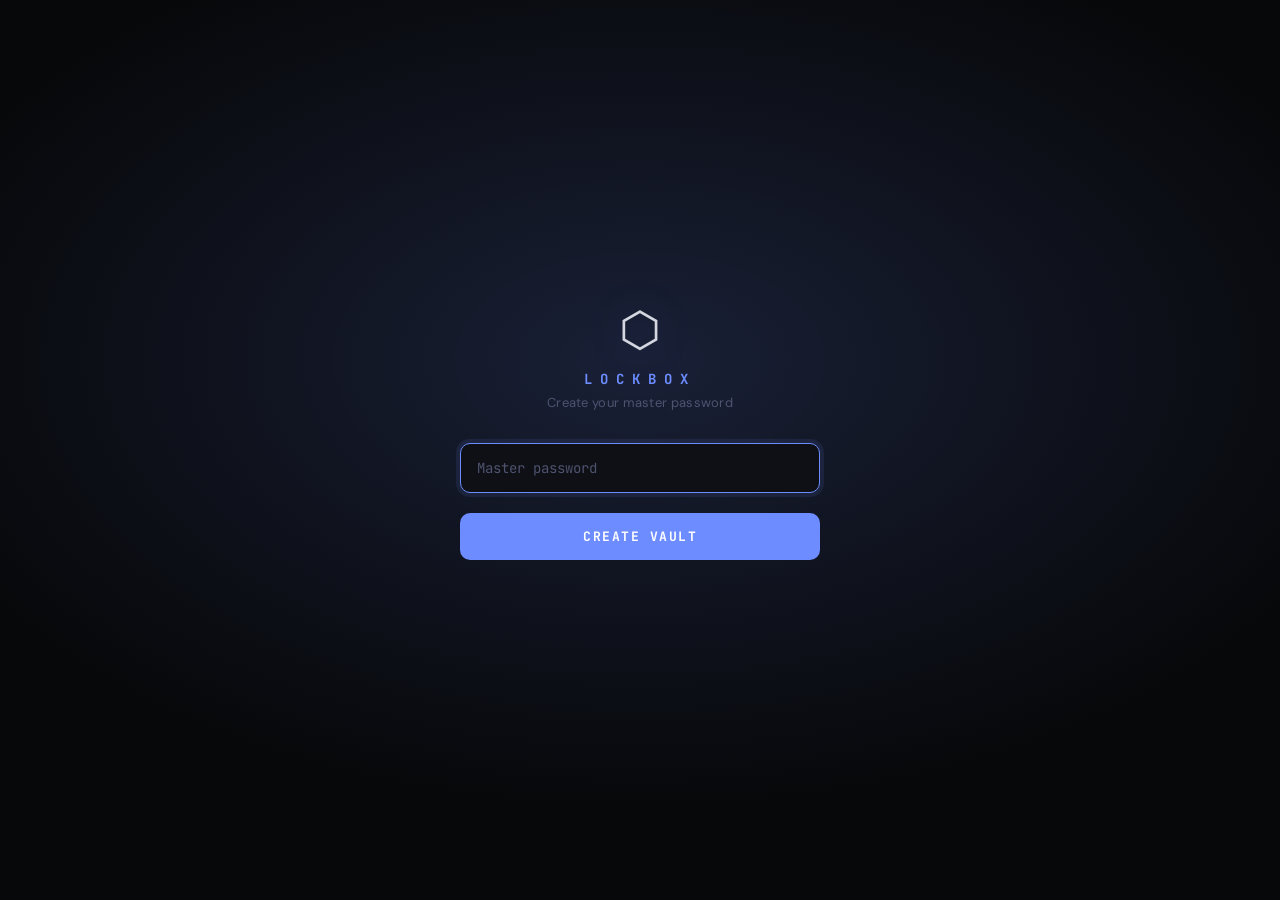
==== templates/index.html @ 1f128169 "Add folder icons and folder management modal Folders now have icons shown in the sidebar. Creating o" ====
<!DOCTYPE html>
<html lang="en">
<head>
<meta charset="UTF-8">
<meta name="viewport" content="width=device-width, initial-scale=1.0, user-scalable=no">
<meta name="apple-mobile-web-app-capable" content="yes">
<meta name="apple-mobile-web-app-status-bar-style" content="black-translucent">
<title>Lockbox</title>
<link rel="icon" type="image/x-icon" href="/static/favicon.ico">
<link rel="apple-touch-icon" href="/static/apple-touch-icon.png">
<link rel="manifest" href="/manifest.json">
<meta name="apple-mobile-web-app-title" content="Lockbox">
<meta name="application-name" content="Lockbox">
<meta name="theme-color" content="#07080a">
<link rel="preconnect" href="https://fonts.googleapis.com">
<link href="https://fonts.googleapis.com/css2?family=JetBrains+Mono:wght@400;500;600;700&family=DM+Sans:wght@300;400;500;600;700&display=swap" rel="stylesheet">
<link rel="stylesheet" href="/static/css/styles.css">
</head>
<body data-theme="midnight">

<div class="auth-screen" id="authScreen">
    <div class="auth-bg"></div>
    <div class="auth-box">
        <div class="auth-hex">⬡</div>
        <div class="auth-logo">Lockbox</div>
        <div class="auth-sub" id="authSub">Create your master password</div>
        <div class="auth-field"><input type="password" id="masterIn" placeholder="Master password" autofocus></div>
        <div class="auth-field" id="confirmWrap" style="display:none"><input type="password" id="confirmIn" placeholder="Confirm password"></div>
        <button class="auth-btn" id="authBtn" onclick="doAuth()">Create Vault</button>
        <div class="auth-error" id="authErr"></div>
    </div>
</div>

<div class="app" id="app">
    <div class="shade" id="shade" onclick="closeSB()"></div>
    <aside class="sidebar" id="sidebar">
        <div class="s-head">
            <div class="s-brand"><span>⬡</span> Lockbox</div>
            <div class="s-actions">
                <button class="ibtn" onclick="openSet()" title="Settings">⚙</button>
                <button class="ibtn dng" onclick="doLogout()" title="Lock">🔒</button>
            </div>
        </div>
        <div class="s-label">Type</div>
        <div class="type-filters">
            <button class="tbtn on" onclick="setType('all',this)">All</button>
            <button class="tbtn" onclick="setType('login',this)">Logins</button>
            <button class="tbtn" onclick="setType('note',this)">Notes</button>
        </div>
        <div class="s-label">Folders</div>
        <ul class="flist" id="flist"></ul>
        <button class="addf" onclick="openFolderModal()">+ New folder</button>
    </aside>
    <div class="main">
        <div class="toolbar">
            <button class="mmenu" onclick="openSB()">☰</button>
            <div class="sbox">
                <svg viewBox="0 0 24 24" fill="none" stroke="currentColor" stroke-width="2"><circle cx="11" cy="11" r="8"/><path d="m21 21-4.35-4.35"/></svg>
                <input class="sinput" id="searchIn" placeholder="Search vault..." oninput="render()">
            </div>
            <button class="btn-new" onclick="openEntry()">
                <svg width="14" height="14" viewBox="0 0 24 24" fill="none" stroke="currentColor" stroke-width="2.5"><path d="M12 5v14M5 12h14"/></svg>
                <span class="newlbl">Add</span>
            </button>
        </div>
        <div class="elist" id="elist"></div>
    </div>
</div>

<!-- Entry Modal -->
<div class="ov" id="eOv">
    <div class="modal">
        <div class="mh"><div class="mt" id="eMt">New Entry</div><button class="mx" onclick="closeEntry()">&times;</button></div>
        <div class="mb">
            <div class="fg"><label class="fl">Type</label><select class="fsel" id="eType" onchange="togLogin()"><option value="login">Login</option><option value="note">Secure Note</option></select></div>
            <div class="fg"><label class="fl">Title</label><input class="finp" id="eTitle" placeholder="e.g. GitHub, Netflix..."></div>
            <div id="loginF">
                <div class="fg"><label class="fl">Username / Email</label><input class="finp" id="eUser" placeholder="user@example.com" autocomplete="off"></div>
                <div class="fg">
                    <label class="fl">Password</label>
                    <div class="frow">
                        <div class="fg"><input class="finp" type="password" id="ePass" placeholder="••••••••" autocomplete="off"></div>
                        <button class="bsm" onclick="togPw()" title="Show/hide">👁</button>
                        <button class="bgen" onclick="genFill()">GEN</button>
                    </div>
                </div>
                <div class="fg"><label class="fl">URL</label><input class="finp" id="eUrl" placeholder="https://..."></div>
            </div>
            <div class="fg"><label class="fl" id="nLbl">Notes</label><textarea class="fta" id="eNotes" placeholder="Optional notes..."></textarea></div>
            <div class="fg"><label class="fl">Folder</label><select class="fsel" id="eFolder"></select></div>
        </div>
        <div class="mf">
            <button class="bdng" id="bDel" style="display:none" onclick="delEntry()">Delete</button>
            <div style="display:flex;gap:8px;margin-left:auto">
                <button class="bgho" onclick="closeEntry()">Cancel</button>
                <button class="bpri" onclick="saveEntry()">Save</button>
            </div>
        </div>
    </div>
</div>

<!-- Settings Modal -->
<div class="ov" id="sOv">
    <div class="modal">
        <div class="mh"><div class="mt">Settings</div><button class="mx" onclick="closeSet()">&times;</button></div>
        <div class="mb">
            <div class="ss-section">
                <div class="ss-title">Theme</div>
                <div class="theme-grid" id="tGrid">
                    <div class="tcard" data-t="midnight" onclick="setTheme('midnight')"><div class="tprev"><div class="tdot" style="background:#07080a"></div><div class="tdot" style="background:#6c8cff"></div><div class="tdot" style="background:#0e1015"></div></div><div class="tname">Midnight</div></div>
                    <div class="tcard" data-t="ember" onclick="setTheme('ember')"><div class="tprev"><div class="tdot" style="background:#0c0907"></div><div class="tdot" style="background:#e8853a"></div><div class="tdot" style="background:#14100c"></div></div><div class="tname">Ember</div></div>
                    <div class="tcard" data-t="arctic" onclick="setTheme('arctic')"><div class="tprev"><div class="tdot" style="background:#f4f6f9"></div><div class="tdot" style="background:#2563eb"></div><div class="tdot" style="background:#ffffff"></div></div><div class="tname">Arctic</div></div>
                    <div class="tcard" data-t="moss" onclick="setTheme('moss')"><div class="tprev"><div class="tdot" style="background:#080b09"></div><div class="tdot" style="background:#5cb87a"></div><div class="tdot" style="background:#0d120f"></div></div><div class="tname">Moss</div></div>
                </div>
            </div>
            <div class="ss-section">
                <div class="ss-title">Password Generator</div>
                <div class="srow"><div><div class="slabel">Default length</div><div class="sdesc">For generated passwords</div></div><select id="sPwLen" onchange="savePref('pwLen',this.value)"><option value="12">12</option><option value="16">16</option><option value="20" selected>20</option><option value="24">24</option><option value="32">32</option></select></div>
                <div class="srow"><div><div class="slabel">Include symbols</div><div class="sdesc">!@#$%^&*() etc.</div></div><select id="sSym" onchange="savePref('symbols',this.value)"><option value="true" selected>Yes</option><option value="false">No</option></select></div>
            </div>
            <div class="ss-section">
                <div class="ss-title">Session</div>
                <div class="srow"><div><div class="slabel">Auto-lock timeout</div><div class="sdesc">Lock vault after inactivity</div></div><select id="sLock" onchange="savePref('lockMin',this.value)"><option value="15">15 min</option><option value="30" selected>30 min</option><option value="60">1 hour</option><option value="0">Never</option></select></div>
            </div>
            <div class="ss-section">
                <div class="ss-title">Danger Zone</div>
                <button class="bclear" onclick="clearAll()">Clear All Data</button>
                <div class="cwarn">Permanently deletes all entries, folders, and your master password. You will need to create a new vault.</div>
            </div>
        </div>
        <div class="mf"><div></div><button class="bgho" onclick="closeSet()">Done</button></div>
    </div>
</div>

<!-- Folder Modal -->
<div class="ov" id="fOv">
    <div class="modal">
        <div class="mh"><div class="mt" id="fMt">New Folder</div><button class="mx" onclick="closeFolderModal()">&times;</button></div>
        <div class="mb">
            <div class="fg"><label class="fl">Name</label><input class="finp" id="fName" placeholder="e.g. Email, Work..."></div>
            <div class="fg"><label class="fl">Icon</label><div class="icon-picker" id="folderIconPicker"></div></div>
        </div>
        <div class="mf">
            <div></div>
            <div style="display:flex;gap:8px">
                <button class="bgho" onclick="closeFolderModal()">Cancel</button>
                <button class="bpri" onclick="saveFolderModal()">Save</button>
            </div>
        </div>
    </div>
</div>

<div class="toast" id="toast"></div>

<script src="/static/js/app.js"></script>
</body>
</html>
---- static/css/styles.css ----
[data-theme="midnight"] {
    --bg: #07080a; --surface: #0e1015; --surface2: #151820; --surface3: #1c2029;
    --border: #232733; --border-hover: #333846;
    --text: #d4d7e0; --text-dim: #7b819a; --text-muted: #4e5370;
    --accent: #6c8cff; --accent-hover: #8da6ff; --accent-dim: #3d5abf;
    --accent-glow: rgba(108,140,255,0.1); --accent-glow2: rgba(108,140,255,0.18);
    --danger: #ff5c6a; --danger-dim: #992e36; --success: #3dd68c;
    --card-hover: rgba(108,140,255,0.04); --modal-bg: rgba(4,5,8,0.85);
}
[data-theme="ember"] {
    --bg: #0c0907; --surface: #14100c; --surface2: #1d1712; --surface3: #261f18;
    --border: #332a21; --border-hover: #4a3d30;
    --text: #e0d5c8; --text-dim: #9a8a78; --text-muted: #6b5c4d;
    --accent: #e8853a; --accent-hover: #f09d58; --accent-dim: #a85d22;
    --accent-glow: rgba(232,133,58,0.1); --accent-glow2: rgba(232,133,58,0.18);
    --danger: #ef4444; --danger-dim: #991b1b; --success: #4ade80;
    --card-hover: rgba(232,133,58,0.04); --modal-bg: rgba(6,4,3,0.85);
}
[data-theme="arctic"] {
    --bg: #f4f6f9; --surface: #ffffff; --surface2: #edf0f5; --surface3: #e3e7ee;
    --border: #d1d7e2; --border-hover: #b8c0cf;
    --text: #1a1f2e; --text-dim: #5c6478; --text-muted: #8b93a5;
    --accent: #2563eb; --accent-hover: #3b82f6; --accent-dim: #1d4ed8;
    --accent-glow: rgba(37,99,235,0.08); --accent-glow2: rgba(37,99,235,0.14);
    --danger: #dc2626; --danger-dim: #991b1b; --success: #16a34a;
    --card-hover: rgba(37,99,235,0.03); --modal-bg: rgba(220,225,235,0.75);
}
[data-theme="moss"] {
    --bg: #080b09; --surface: #0d120f; --surface2: #141a16; --surface3: #1b221d;
    --border: #243028; --border-hover: #354538;
    --text: #c8d8ce; --text-dim: #6e8a76; --text-muted: #4a6350;
    --accent: #5cb87a; --accent-hover: #78d096; --accent-dim: #3d8a56;
    --accent-glow: rgba(92,184,122,0.1); --accent-glow2: rgba(92,184,122,0.18);
    --danger: #ef4444; --danger-dim: #991b1b; --success: #5cb87a;
    --card-hover: rgba(92,184,122,0.04); --modal-bg: rgba(4,6,5,0.85);
}
:root { --r: 10px; --rl: 14px; --mono: 'JetBrains Mono',monospace; --sans: 'DM Sans',-apple-system,sans-serif; }
*{margin:0;padding:0;box-sizing:border-box;-webkit-tap-highlight-color:transparent}
body{font-family:var(--sans);background:var(--bg);color:var(--text);min-height:100vh;min-height:100dvh;overflow:hidden;transition:background .3s,color .3s}
::-webkit-scrollbar{width:5px} ::-webkit-scrollbar-track{background:transparent} ::-webkit-scrollbar-thumb{background:var(--border);border-radius:3px}
button,input,textarea,select{font-family:var(--sans)}

.auth-screen{display:flex;align-items:center;justify-content:center;min-height:100dvh;padding:24px;position:relative;overflow:hidden}
.auth-bg{position:absolute;inset:0;background:radial-gradient(ellipse 60% 50% at 50% 40%,var(--accent-glow2),transparent);pointer-events:none}
.auth-box{width:100%;max-width:360px;text-align:center;position:relative;z-index:1}
.auth-hex{font-size:48px;margin-bottom:16px;line-height:1;filter:drop-shadow(0 0 20px var(--accent-glow2))}
.auth-logo{font-family:var(--mono);font-size:14px;font-weight:700;letter-spacing:8px;text-transform:uppercase;color:var(--accent);margin-bottom:6px}
.auth-sub{font-size:13px;color:var(--text-muted);margin-bottom:32px;letter-spacing:.3px}
.auth-field{position:relative;margin-bottom:12px}
.auth-field input{width:100%;padding:15px 16px;background:var(--surface);border:1.5px solid var(--border);border-radius:var(--r);color:var(--text);font-family:var(--mono);font-size:14px;outline:none;transition:all .2s}
.auth-field input:focus{border-color:var(--accent);box-shadow:0 0 0 4px var(--accent-glow)}
.auth-field input::placeholder{color:var(--text-muted)}
.auth-btn{width:100%;padding:15px;margin-top:8px;background:var(--accent);color:#fff;border:none;border-radius:var(--r);font-family:var(--mono);font-size:13px;font-weight:700;letter-spacing:1.5px;text-transform:uppercase;cursor:pointer;transition:all .2s}
.auth-btn:hover{background:var(--accent-hover);transform:translateY(-1px)} .auth-btn:active{transform:translateY(0)}
.auth-error{color:var(--danger);font-size:13px;margin-top:14px;min-height:20px}

.app{display:none;height:100dvh;position:relative} .app.active{display:flex}
.sidebar{width:260px;background:var(--surface);border-right:1px solid var(--border);display:flex;flex-direction:column;flex-shrink:0;z-index:50;transition:background .3s,border-color .3s}
.s-head{padding:18px 20px;border-bottom:1px solid var(--border);display:flex;align-items:center;justify-content:space-between}
.s-brand{font-family:var(--mono);font-size:11px;font-weight:700;letter-spacing:5px;text-transform:uppercase;color:var(--accent);display:flex;align-items:center;gap:8px}
.s-actions{display:flex;gap:6px}
.ibtn{background:none;border:1px solid var(--border);color:var(--text-muted);width:32px;height:32px;border-radius:6px;display:flex;align-items:center;justify-content:center;cursor:pointer;font-size:14px;transition:all .15s}
.ibtn:hover{border-color:var(--border-hover);color:var(--text-dim)} .ibtn.dng:hover{border-color:var(--danger);color:var(--danger)}
.s-label{font-size:10px;font-weight:700;letter-spacing:2px;text-transform:uppercase;color:var(--text-muted);padding:18px 20px 8px}
.type-filters{display:flex;gap:4px;padding:0 16px 6px}
.tbtn{flex:1;padding:7px;background:none;border:1px solid var(--border);border-radius:6px;color:var(--text-muted);font-size:11px;font-family:var(--mono);font-weight:500;cursor:pointer;transition:all .15s;text-align:center}
.tbtn.on{border-color:var(--accent);color:var(--accent);background:var(--accent-glow)} .tbtn:hover:not(.on){border-color:var(--border-hover);color:var(--text-dim)}
.flist{list-style:none;flex:1;overflow-y:auto;padding-bottom:8px}
.fi-item{display:flex;align-items:center;justify-content:space-between;padding:9px 20px;cursor:pointer;transition:all .12s;font-size:13px;color:var(--text-dim);border-left:3px solid transparent}
.fi-item:hover{background:var(--surface2);color:var(--text)} .fi-item.on{background:var(--accent-glow);color:var(--accent);border-left-color:var(--accent)}
.fi-item .fn{display:flex;align-items:center;gap:8px}
.fi-item .fc{font-family:var(--mono);font-size:10px;color:var(--text-muted);background:var(--surface2);padding:2px 7px;border-radius:10px}
.fi-item.on .fc{background:var(--accent-glow2);color:var(--accent-dim)}
.fdel,.fedit{opacity:0;background:none;border:none;color:var(--text-muted);cursor:pointer;font-size:13px;padding:2px 4px;border-radius:4px;transition:all .12s}
.fi-item:hover .fdel,.fi-item:hover .fedit{opacity:.7} .fdel:hover{color:var(--danger);opacity:1!important} .fedit:hover{color:var(--accent);opacity:1!important}
.addf{display:flex;align-items:center;gap:8px;padding:10px 20px;font-size:12px;color:var(--text-muted);cursor:pointer;border:none;background:none;width:100%;text-align:left;transition:color .15s}
.addf:hover{color:var(--accent)}

.main{flex:1;display:flex;flex-direction:column;overflow:hidden;min-width:0}
.toolbar{display:flex;align-items:center;gap:10px;padding:12px 20px;border-bottom:1px solid var(--border);background:var(--surface);height:64px;flex-shrink:0;transition:background .3s,border-color .3s}
.mmenu{display:none;background:none;border:1px solid var(--border);color:var(--text-dim);width:38px;height:38px;border-radius:var(--r);align-items:center;justify-content:center;cursor:pointer;font-size:18px;flex-shrink:0;transition:all .15s}
.mmenu:hover{border-color:var(--accent);color:var(--accent)}
.sbox{flex:1;position:relative}
.sbox svg{position:absolute;left:13px;top:50%;transform:translateY(-50%);color:var(--text-muted);width:16px;height:16px;pointer-events:none}
.sinput{width:100%;padding:11px 14px 11px 40px;background:var(--bg);border:1.5px solid var(--border);border-radius:var(--r);color:var(--text);font-size:13px;outline:none;transition:all .2s}
.sinput:focus{border-color:var(--accent);box-shadow:0 0 0 3px var(--accent-glow)} .sinput::placeholder{color:var(--text-muted)}
.btn-new{display:flex;align-items:center;gap:7px;padding:11px 18px;background:var(--accent);color:#fff;border:none;border-radius:var(--r);font-family:var(--mono);font-size:12px;font-weight:600;cursor:pointer;transition:all .2s;white-space:nowrap;flex-shrink:0}
.btn-new:hover{background:var(--accent-hover)} .btn-new svg{flex-shrink:0}

.elist{flex:1;overflow-y:auto;padding:6px}
.ecard{display:flex;align-items:center;gap:13px;padding:13px 14px;border-radius:var(--r);cursor:pointer;transition:all .12s;border:1px solid transparent;animation:su .25s ease both}
.ecard:hover{background:var(--card-hover);border-color:var(--border)} .ecard:active{transform:scale(.99)}
.eicon{width:40px;height:40px;border-radius:10px;display:flex;align-items:center;justify-content:center;font-size:18px;flex-shrink:0;background:var(--surface2);border:1px solid var(--border);transition:all .3s}
.ecard[data-type="login"] .eicon{color:var(--accent)} .ecard[data-type="note"] .eicon{color:#a78bfa}
.einfo{flex:1;min-width:0}
.etitle{font-size:14px;font-weight:500;white-space:nowrap;overflow:hidden;text-overflow:ellipsis}
.emeta{font-size:12px;color:var(--text-muted);margin-top:2px;white-space:nowrap;overflow:hidden;text-overflow:ellipsis}
.ecopy-group{display:flex;gap:4px;flex-shrink:0}
.ecopy{background:none;border:1px solid var(--border);color:var(--text-muted);width:36px;height:36px;border-radius:8px;display:flex;align-items:center;justify-content:center;cursor:pointer;font-size:14px;flex-shrink:0;transition:all .15s}
.ecopy:hover{border-color:var(--accent);color:var(--accent);background:var(--accent-glow)}
.empty{display:flex;flex-direction:column;align-items:center;justify-content:center;height:100%;color:var(--text-muted);gap:10px;padding:40px;text-align:center}
.empty-hex{font-size:52px;opacity:.2} .empty p{font-size:14px} .empty .hint{font-size:12px;opacity:.5}

.ov{display:none;position:fixed;inset:0;background:var(--modal-bg);backdrop-filter:blur(8px);-webkit-backdrop-filter:blur(8px);z-index:100;align-items:flex-end;justify-content:center;padding:0}
.ov.on{display:flex}
.modal{background:var(--surface);border:1px solid var(--border);border-radius:18px 18px 0 0;width:100%;max-width:520px;max-height:92dvh;overflow-y:auto;box-shadow:0 -10px 60px rgba(0,0,0,.3);animation:ss .3s ease;transition:background .3s,border-color .3s}
.mh{display:flex;align-items:center;justify-content:space-between;padding:18px 22px;border-bottom:1px solid var(--border);position:sticky;top:0;background:var(--surface);z-index:2;border-radius:18px 18px 0 0}
.mt{font-family:var(--mono);font-size:13px;font-weight:700;letter-spacing:1px;text-transform:uppercase}
.mx{background:var(--surface2);border:none;color:var(--text-muted);width:30px;height:30px;border-radius:50%;display:flex;align-items:center;justify-content:center;font-size:16px;cursor:pointer;transition:all .15s}
.mx:hover{background:var(--surface3);color:var(--text)}
.mb{padding:22px}
.fg{margin-bottom:18px} .fg:last-child{margin-bottom:0}
.fl{display:block;font-size:11px;font-weight:700;letter-spacing:1.5px;text-transform:uppercase;color:var(--text-muted);margin-bottom:7px}
.finp,.fta,.fsel{width:100%;padding:12px 14px;background:var(--bg);border:1.5px solid var(--border);border-radius:8px;color:var(--text);font-size:14px;outline:none;transition:all .2s}
.finp:focus,.fta:focus,.fsel:focus{border-color:var(--accent);box-shadow:0 0 0 3px var(--accent-glow)}
.finp::placeholder,.fta::placeholder{color:var(--text-muted)}
.fta{min-height:110px;resize:vertical;font-family:var(--mono);font-size:13px;line-height:1.7}
.fsel{cursor:pointer} .fsel option{background:var(--surface)}
.frow{display:flex;gap:6px;align-items:stretch} .frow .fg{flex:1;margin-bottom:0}
.bsm{padding:12px 13px;background:var(--surface2);border:1.5px solid var(--border);border-radius:8px;color:var(--text-dim);cursor:pointer;font-size:13px;transition:all .15s;display:flex;align-items:center;justify-content:center;flex-shrink:0}
.bsm:hover{border-color:var(--accent);color:var(--accent)}
.bgen{padding:12px 14px;background:var(--accent-glow);border:1.5px solid var(--accent-dim);border-radius:8px;color:var(--accent);font-family:var(--mono);font-size:11px;font-weight:600;cursor:pointer;white-space:nowrap;transition:all .15s;flex-shrink:0}
.bgen:hover{background:var(--accent-glow2)}
.mf{display:flex;justify-content:space-between;align-items:center;padding:14px 22px;border-top:1px solid var(--border);position:sticky;bottom:0;background:var(--surface)}
.bpri{padding:12px 28px;background:var(--accent);color:#fff;border:none;border-radius:8px;font-family:var(--mono);font-size:12px;font-weight:700;cursor:pointer;transition:all .2s}
.bpri:hover{background:var(--accent-hover)}
.bdng{padding:12px 16px;background:none;border:1.5px solid var(--danger-dim);color:var(--danger);border-radius:8px;font-family:var(--mono);font-size:12px;font-weight:600;cursor:pointer;transition:all .15s}
.bdng:hover{background:var(--danger);color:#fff;border-color:var(--danger)}
.bgho{padding:12px 16px;background:none;border:1.5px solid var(--border);color:var(--text-dim);border-radius:8px;font-size:12px;font-weight:500;cursor:pointer;transition:all .15s}
.bgho:hover{border-color:var(--border-hover);color:var(--text)}

.ss-section{margin-bottom:28px} .ss-section:last-child{margin-bottom:0}
.ss-title{font-family:var(--mono);font-size:11px;font-weight:700;letter-spacing:2px;text-transform:uppercase;color:var(--text-muted);margin-bottom:14px;padding-bottom:8px;border-bottom:1px solid var(--border)}
.theme-grid{display:grid;grid-template-columns:1fr 1fr;gap:8px}
.tcard{padding:14px;background:var(--bg);border:2px solid var(--border);border-radius:var(--r);cursor:pointer;transition:all .2s;text-align:center}
.tcard:hover{border-color:var(--border-hover)} .tcard.on{border-color:var(--accent);background:var(--accent-glow)}
.tprev{display:flex;gap:4px;justify-content:center;margin-bottom:8px}
.tdot{width:16px;height:16px;border-radius:50%;border:1px solid rgba(128,128,128,.2)}
.tname{font-size:12px;font-weight:600}
.srow{display:flex;align-items:center;justify-content:space-between;padding:12px 0;border-bottom:1px solid var(--border)}
.srow:last-child{border-bottom:none}
.slabel{font-size:13px} .sdesc{font-size:11px;color:var(--text-muted);margin-top:2px}
.srow select{padding:8px 12px;background:var(--bg);border:1px solid var(--border);border-radius:6px;color:var(--text);font-size:12px;font-family:var(--mono);cursor:pointer;outline:none}
.bclear{width:100%;padding:14px;background:none;border:2px solid var(--danger-dim);color:var(--danger);border-radius:var(--r);font-family:var(--mono);font-size:12px;font-weight:700;letter-spacing:1px;text-transform:uppercase;cursor:pointer;transition:all .2s}
.bclear:hover{background:var(--danger);color:#fff;border-color:var(--danger)}
.cwarn{font-size:11px;color:var(--text-muted);margin-top:8px;text-align:center;line-height:1.5}

.toast{position:fixed;bottom:24px;left:50%;transform:translateX(-50%) translateY(80px);background:var(--success);color:#000;padding:10px 24px;border-radius:100px;font-family:var(--mono);font-size:12px;font-weight:700;opacity:0;transition:all .3s cubic-bezier(.34,1.56,.64,1);z-index:200;pointer-events:none;white-space:nowrap}
.toast.show{transform:translateX(-50%) translateY(0);opacity:1}
.shade{display:none;position:fixed;inset:0;background:rgba(0,0,0,.5);z-index:49}

@media(max-width:768px){
    .mmenu{display:flex} .newlbl{display:none} .btn-new{padding:11px 13px}
    .sidebar{position:fixed;left:0;top:0;bottom:0;width:280px;transform:translateX(-100%);transition:transform .28s cubic-bezier(.4,0,.2,1);box-shadow:none}
    .sidebar.open{transform:translateX(0);box-shadow:4px 0 30px rgba(0,0,0,.3)}
    .shade.open{display:block}
    .elist{padding:4px} .ecard{padding:14px 12px;gap:11px}
    .eicon{width:38px;height:38px;font-size:16px}
    .toolbar{padding:10px 14px;gap:8px}
    .theme-grid{gap:6px}
}
@media(min-width:769px){
    .ov{align-items:center}
    .modal{border-radius:var(--rl);max-height:85vh}
    .mh{border-radius:var(--rl) var(--rl) 0 0}
}

@keyframes su{from{opacity:0;transform:translateY(8px)}to{opacity:1;transform:none}}
@keyframes ss{from{transform:translateY(40px);opacity:0}to{transform:none;opacity:1}}

.eicon svg{width:20px;height:20px}

.icon-picker{display:grid;grid-template-columns:repeat(10,1fr);gap:5px;padding:4px 0}
.icon-opt{background:var(--surface2);border:1.5px solid var(--border);border-radius:8px;aspect-ratio:1;display:flex;align-items:center;justify-content:center;cursor:pointer;transition:all .15s;color:var(--text-muted);padding:0}
.icon-opt:hover{border-color:var(--border-hover);color:var(--text)}
.icon-opt.on{border-color:var(--accent);background:var(--accent-glow);color:var(--accent)}
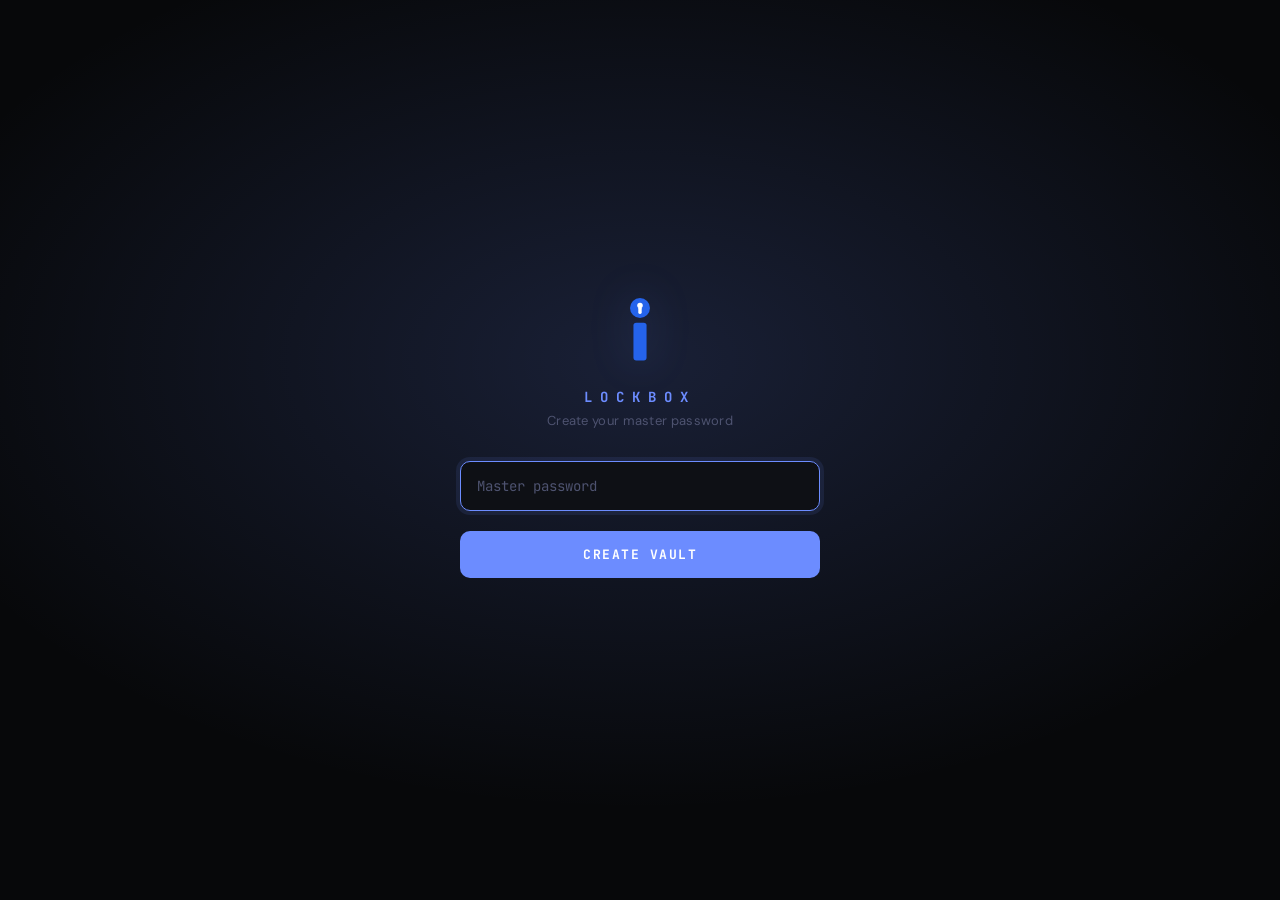
==== commit 57be7b3b: "Refresh app and extension logos with new padlock mark Replace favicon, apple-touch-icon, PWA icons (" ====
--- a/templates/index.html
+++ b/templates/index.html
@@ -6,11 +6,13 @@
 <meta name="apple-mobile-web-app-capable" content="yes">
 <meta name="apple-mobile-web-app-status-bar-style" content="black-translucent">
 <title>Lockbox</title>
+<link rel="icon" type="image/svg+xml" href="/static/favicon.svg">
 <link rel="icon" type="image/x-icon" href="/static/favicon.ico">
 <link rel="apple-touch-icon" href="/static/apple-touch-icon.png">
 <link rel="manifest" href="/manifest.json">
 <meta name="apple-mobile-web-app-title" content="Lockbox">
 <meta name="application-name" content="Lockbox">
+<meta name="lockbox-vault" content="true">
 <meta name="theme-color" content="#07080a">
 <link rel="preconnect" href="https://fonts.googleapis.com">
 <link href="https://fonts.googleapis.com/css2?family=JetBrains+Mono:wght@400;500;600;700&family=DM+Sans:wght@300;400;500;600;700&display=swap" rel="stylesheet">
@@ -21,7 +23,7 @@
 <div class="auth-screen" id="authScreen">
     <div class="auth-bg"></div>
     <div class="auth-box">
-        <div class="auth-hex">⬡</div>
+        <div class="auth-hex"><img src="/static/logo-mark.svg?v=2" alt="Lockbox" width="84" height="84"></div>
         <div class="auth-logo">Lockbox</div>
         <div class="auth-sub" id="authSub">Create your master password</div>
         <div class="auth-field"><input type="password" id="masterIn" placeholder="Master password" autofocus></div>
@@ -35,7 +37,7 @@
     <div class="shade" id="shade" onclick="closeSB()"></div>
     <aside class="sidebar" id="sidebar">
         <div class="s-head">
-            <div class="s-brand"><span>⬡</span> Lockbox</div>
+            <div class="s-brand"><img src="/static/logo-mark.svg?v=2" alt="" width="22" height="22"> Lockbox</div>
             <div class="s-actions">
                 <button class="ibtn" onclick="openSet()" title="Settings">⚙</button>
                 <button class="ibtn dng" onclick="doLogout()" title="Lock">🔒</button>
@@ -47,9 +49,11 @@
             <button class="tbtn" onclick="setType('login',this)">Logins</button>
             <button class="tbtn" onclick="setType('note',this)">Notes</button>
         </div>
-        <div class="s-label">Folders</div>
+        <div class="s-label-row">
+            <div class="s-label">Folders</div>
+            <button class="addf-inline" onclick="openFolderModal()">+ Add</button>
+        </div>
         <ul class="flist" id="flist"></ul>
-        <button class="addf" onclick="openFolderModal()">+ New folder</button>
     </aside>
     <div class="main">
         <div class="toolbar">
@@ -58,44 +62,18 @@
                 <svg viewBox="0 0 24 24" fill="none" stroke="currentColor" stroke-width="2"><circle cx="11" cy="11" r="8"/><path d="m21 21-4.35-4.35"/></svg>
                 <input class="sinput" id="searchIn" placeholder="Search vault..." oninput="render()">
             </div>
+            <select class="sort-sel" id="sortSel" onchange="setSort(this.value)">
+                <option value="updated">Recent</option>
+                <option value="created">Newest</option>
+                <option value="az">A → Z</option>
+                <option value="za">Z → A</option>
+            </select>
             <button class="btn-new" onclick="openEntry()">
                 <svg width="14" height="14" viewBox="0 0 24 24" fill="none" stroke="currentColor" stroke-width="2.5"><path d="M12 5v14M5 12h14"/></svg>
                 <span class="newlbl">Add</span>
             </button>
         </div>
         <div class="elist" id="elist"></div>
-    </div>
-</div>
-
-<!-- Entry Modal -->
-<div class="ov" id="eOv">
-    <div class="modal">
-        <div class="mh"><div class="mt" id="eMt">New Entry</div><button class="mx" onclick="closeEntry()">&times;</button></div>
-        <div class="mb">
-            <div class="fg"><label class="fl">Type</label><select class="fsel" id="eType" onchange="togLogin()"><option value="login">Login</option><option value="note">Secure Note</option></select></div>
-            <div class="fg"><label class="fl">Title</label><input class="finp" id="eTitle" placeholder="e.g. GitHub, Netflix..."></div>
-            <div id="loginF">
-                <div class="fg"><label class="fl">Username / Email</label><input class="finp" id="eUser" placeholder="user@example.com" autocomplete="off"></div>
-                <div class="fg">
-                    <label class="fl">Password</label>
-                    <div class="frow">
-                        <div class="fg"><input class="finp" type="password" id="ePass" placeholder="••••••••" autocomplete="off"></div>
-                        <button class="bsm" onclick="togPw()" title="Show/hide">👁</button>
-                        <button class="bgen" onclick="genFill()">GEN</button>
-                    </div>
-                </div>
-                <div class="fg"><label class="fl">URL</label><input class="finp" id="eUrl" placeholder="https://..."></div>
-            </div>
-            <div class="fg"><label class="fl" id="nLbl">Notes</label><textarea class="fta" id="eNotes" placeholder="Optional notes..."></textarea></div>
-            <div class="fg"><label class="fl">Folder</label><select class="fsel" id="eFolder"></select></div>
-        </div>
-        <div class="mf">
-            <button class="bdng" id="bDel" style="display:none" onclick="delEntry()">Delete</button>
-            <div style="display:flex;gap:8px;margin-left:auto">
-                <button class="bgho" onclick="closeEntry()">Cancel</button>
-                <button class="bpri" onclick="saveEntry()">Save</button>
-            </div>
-        </div>
     </div>
 </div>
 
@@ -111,6 +89,10 @@
                     <div class="tcard" data-t="ember" onclick="setTheme('ember')"><div class="tprev"><div class="tdot" style="background:#0c0907"></div><div class="tdot" style="background:#e8853a"></div><div class="tdot" style="background:#14100c"></div></div><div class="tname">Ember</div></div>
                     <div class="tcard" data-t="arctic" onclick="setTheme('arctic')"><div class="tprev"><div class="tdot" style="background:#f4f6f9"></div><div class="tdot" style="background:#2563eb"></div><div class="tdot" style="background:#ffffff"></div></div><div class="tname">Arctic</div></div>
                     <div class="tcard" data-t="moss" onclick="setTheme('moss')"><div class="tprev"><div class="tdot" style="background:#080b09"></div><div class="tdot" style="background:#5cb87a"></div><div class="tdot" style="background:#0d120f"></div></div><div class="tname">Moss</div></div>
+                    <div class="tcard" data-t="sakura" onclick="setTheme('sakura')"><div class="tprev"><div class="tdot" style="background:#fdf6f8"></div><div class="tdot" style="background:#e06088"></div><div class="tdot" style="background:#ffffff"></div></div><div class="tname">Sakura</div></div>
+                    <div class="tcard" data-t="slate" onclick="setTheme('slate')"><div class="tprev"><div class="tdot" style="background:#0f1114"></div><div class="tdot" style="background:#8b929e"></div><div class="tdot" style="background:#16181c"></div></div><div class="tname">Slate</div></div>
+                    <div class="tcard" data-t="amethyst" onclick="setTheme('amethyst')"><div class="tprev"><div class="tdot" style="background:#0a080e"></div><div class="tdot" style="background:#a07ce8"></div><div class="tdot" style="background:#110e18"></div></div><div class="tname">Amethyst</div></div>
+                    <div class="tcard" data-t="lavender" onclick="setTheme('lavender')"><div class="tprev"><div class="tdot" style="background:#f5f3fa"></div><div class="tdot" style="background:#7c5cbf"></div><div class="tdot" style="background:#ffffff"></div></div><div class="tname">Lavender</div></div>
                 </div>
             </div>
             <div class="ss-section">
@@ -123,6 +105,15 @@
                 <div class="srow"><div><div class="slabel">Auto-lock timeout</div><div class="sdesc">Lock vault after inactivity</div></div><select id="sLock" onchange="savePref('lockMin',this.value)"><option value="15">15 min</option><option value="30" selected>30 min</option><option value="60">1 hour</option><option value="0">Never</option></select></div>
             </div>
             <div class="ss-section">
+                <div class="ss-title">Data</div>
+                <div style="display:flex;flex-direction:column;gap:8px">
+                    <button class="bpri" onclick="openExportModal('encrypted')" style="width:100%">Export Backup</button>
+                    <button class="bgho" onclick="openExportModal('csv')" style="width:100%">Export CSV</button>
+                    <button class="bgho" onclick="openImportFlow()" style="width:100%">Import</button>
+                </div>
+                <div class="cwarn" style="margin-top:8px">Export an encrypted backup or plain CSV. Import from Lockbox, Bitwarden, Chrome, or LastPass.</div>
+            </div>
+            <div class="ss-section">
                 <div class="ss-title">Danger Zone</div>
                 <button class="bclear" onclick="clearAll()">Clear All Data</button>
                 <div class="cwarn">Permanently deletes all entries, folders, and your master password. You will need to create a new vault.</div>
@@ -139,6 +130,7 @@
         <div class="mb">
             <div class="fg"><label class="fl">Name</label><input class="finp" id="fName" placeholder="e.g. Email, Work..."></div>
             <div class="fg"><label class="fl">Icon</label><div class="icon-picker" id="folderIconPicker"></div></div>
+            <div class="fg"><label class="fl">Color</label><div class="color-picker" id="colorPicker"></div></div>
         </div>
         <div class="mf">
             <div></div>
@@ -150,6 +142,69 @@
     </div>
 </div>
 
+<!-- Entry Modal -->
+<div class="ov" id="eOv">
+    <div class="modal">
+        <div class="mh"><div class="mt" id="eMt">New Entry</div><button class="mx" onclick="closeEntryModal()">&times;</button></div>
+        <div class="mb" id="eBody"></div>
+        <div class="mf">
+            <div id="eDelWrap"></div>
+            <div style="display:flex;gap:8px">
+                <button class="bgho" onclick="closeEntryModal()">Cancel</button>
+                <button class="bpri" onclick="saveEntry()">Save</button>
+            </div>
+        </div>
+    </div>
+</div>
+
+<!-- Export Modal -->
+<div class="ov" id="exOv">
+    <div class="modal">
+        <div class="mh"><div class="mt" id="exMt">Export Backup</div><button class="mx" onclick="closeExportModal()">&times;</button></div>
+        <div class="mb">
+            <div id="exStep1">
+                <div class="fg"><label class="fl">Master Password</label><input class="finp" type="password" id="exMaster" placeholder="Enter your master password"></div>
+            </div>
+            <div id="exStep2" style="display:none">
+                <div class="fg" id="exBackupWrap">
+                    <label class="fl">Backup Password</label>
+                    <input class="finp" type="password" id="exBackup" placeholder="Create a backup password">
+                    <div class="fg" style="margin-top:8px"><label class="fl">Confirm Backup Password</label><input class="finp" type="password" id="exBackupConfirm" placeholder="Confirm backup password"></div>
+                    <div class="cwarn" style="margin-top:8px">You'll need this password to restore the backup.</div>
+                </div>
+                <div class="fg" id="exConfirmWrap" style="display:none">
+                    <label class="fl">Type EXPORT to confirm</label>
+                    <input class="finp" id="exConfirm" placeholder="EXPORT">
+                    <div class="cwarn" style="margin-top:8px">CSV export contains passwords in plain text. Delete the file after use.</div>
+                </div>
+            </div>
+            <div class="auth-error" id="exErr"></div>
+        </div>
+        <div class="mf"><div></div><button class="bpri" id="exBtn" onclick="doExport()">Next</button></div>
+    </div>
+</div>
+
+<!-- Import Modal -->
+<div class="ov" id="imOv">
+    <div class="modal">
+        <div class="mh"><div class="mt">Import</div><button class="mx" onclick="closeImportModal()">&times;</button></div>
+        <div class="mb">
+            <div id="imStep1">
+                <div class="fg"><label class="fl">Select File</label><input type="file" id="imFile" accept=".enc,.csv" class="finp"></div>
+                <div class="cwarn">Supports Lockbox (.enc, .csv), Bitwarden, Chrome, and LastPass CSV exports.</div>
+            </div>
+            <div id="imStep2" style="display:none">
+                <div class="fg"><label class="fl">Backup Password</label><input class="finp" type="password" id="imPass" placeholder="Enter backup password"></div>
+            </div>
+            <div id="imStep3" style="display:none">
+                <div id="imPreview" style="text-align:center;padding:16px 0;font-size:14px"></div>
+            </div>
+            <div class="auth-error" id="imErr"></div>
+        </div>
+        <div class="mf"><div></div><button class="bpri" id="imBtn" onclick="doImportStep()">Next</button></div>
+    </div>
+</div>
+
 <div class="toast" id="toast"></div>
 
 <script src="/static/js/app.js"></script>
--- a/static/css/styles.css
+++ b/static/css/styles.css
@@ -34,6 +34,42 @@
     --danger: #ef4444; --danger-dim: #991b1b; --success: #5cb87a;
     --card-hover: rgba(92,184,122,0.04); --modal-bg: rgba(4,6,5,0.85);
 }
+[data-theme="sakura"] {
+    --bg: #fdf6f8; --surface: #ffffff; --surface2: #fceef2; --surface3: #f8e0e8;
+    --border: #ebc9d4; --border-hover: #d9a8b8;
+    --text: #2e1a22; --text-dim: #7a5567; --text-muted: #a88795;
+    --accent: #e06088; --accent-hover: #e8809f; --accent-dim: #b84068;
+    --accent-glow: rgba(224,96,136,0.08); --accent-glow2: rgba(224,96,136,0.15);
+    --danger: #dc2626; --danger-dim: #991b1b; --success: #16a34a;
+    --card-hover: rgba(224,96,136,0.04); --modal-bg: rgba(240,225,230,0.75);
+}
+[data-theme="slate"] {
+    --bg: #0f1114; --surface: #16181c; --surface2: #1d2024; --surface3: #25282d;
+    --border: #2e3238; --border-hover: #3e4349;
+    --text: #c8cbcf; --text-dim: #82868c; --text-muted: #5a5e64;
+    --accent: #8b929e; --accent-hover: #a5abb5; --accent-dim: #6b7280;
+    --accent-glow: rgba(139,146,158,0.1); --accent-glow2: rgba(139,146,158,0.18);
+    --danger: #ef4444; --danger-dim: #991b1b; --success: #4ade80;
+    --card-hover: rgba(139,146,158,0.04); --modal-bg: rgba(8,9,11,0.85);
+}
+[data-theme="amethyst"] {
+    --bg: #0a080e; --surface: #110e18; --surface2: #191522; --surface3: #211c2c;
+    --border: #2d2640; --border-hover: #413858;
+    --text: #d4cee0; --text-dim: #8a80a4; --text-muted: #5e5478;
+    --accent: #a07ce8; --accent-hover: #b69af0; --accent-dim: #7a56c8;
+    --accent-glow: rgba(160,124,232,0.1); --accent-glow2: rgba(160,124,232,0.18);
+    --danger: #ff5c6a; --danger-dim: #992e36; --success: #3dd68c;
+    --card-hover: rgba(160,124,232,0.04); --modal-bg: rgba(5,4,7,0.85);
+}
+[data-theme="lavender"] {
+    --bg: #f5f3fa; --surface: #ffffff; --surface2: #eeeaf6; --surface3: #e4ddef;
+    --border: #d1c8e2; --border-hover: #b8acd0;
+    --text: #1e1a2e; --text-dim: #5c5478; --text-muted: #8b83a5;
+    --accent: #7c5cbf; --accent-hover: #9478d0; --accent-dim: #5e3fa0;
+    --accent-glow: rgba(124,92,191,0.08); --accent-glow2: rgba(124,92,191,0.14);
+    --danger: #dc2626; --danger-dim: #991b1b; --success: #16a34a;
+    --card-hover: rgba(124,92,191,0.04); --modal-bg: rgba(225,220,238,0.75);
+}
 :root { --r: 10px; --rl: 14px; --mono: 'JetBrains Mono',monospace; --sans: 'DM Sans',-apple-system,sans-serif; }
 *{margin:0;padding:0;box-sizing:border-box;-webkit-tap-highlight-color:transparent}
 body{font-family:var(--sans);background:var(--bg);color:var(--text);min-height:100vh;min-height:100dvh;overflow:hidden;transition:background .3s,color .3s}
@@ -44,6 +80,8 @@
 .auth-bg{position:absolute;inset:0;background:radial-gradient(ellipse 60% 50% at 50% 40%,var(--accent-glow2),transparent);pointer-events:none}
 .auth-box{width:100%;max-width:360px;text-align:center;position:relative;z-index:1}
 .auth-hex{font-size:48px;margin-bottom:16px;line-height:1;filter:drop-shadow(0 0 20px var(--accent-glow2))}
+.auth-hex img{display:block;margin:0 auto}
+.s-brand img{display:block}
 .auth-logo{font-family:var(--mono);font-size:14px;font-weight:700;letter-spacing:8px;text-transform:uppercase;color:var(--accent);margin-bottom:6px}
 .auth-sub{font-size:13px;color:var(--text-muted);margin-bottom:32px;letter-spacing:.3px}
 .auth-field{position:relative;margin-bottom:12px}
@@ -56,7 +94,7 @@
 
 .app{display:none;height:100dvh;position:relative} .app.active{display:flex}
 .sidebar{width:260px;background:var(--surface);border-right:1px solid var(--border);display:flex;flex-direction:column;flex-shrink:0;z-index:50;transition:background .3s,border-color .3s}
-.s-head{padding:18px 20px;border-bottom:1px solid var(--border);display:flex;align-items:center;justify-content:space-between}
+.s-head{height:64px;padding:0 20px;border-bottom:1px solid var(--border);display:flex;align-items:center;justify-content:space-between;flex-shrink:0;background:radial-gradient(ellipse 200% 160% at 0% 0%,var(--accent-glow2),var(--accent-glow) 50%,transparent)}
 .s-brand{font-family:var(--mono);font-size:11px;font-weight:700;letter-spacing:5px;text-transform:uppercase;color:var(--accent);display:flex;align-items:center;gap:8px}
 .s-actions{display:flex;gap:6px}
 .ibtn{background:none;border:1px solid var(--border);color:var(--text-muted);width:32px;height:32px;border-radius:6px;display:flex;align-items:center;justify-content:center;cursor:pointer;font-size:14px;transition:all .15s}
@@ -71,10 +109,18 @@
 .fi-item .fn{display:flex;align-items:center;gap:8px}
 .fi-item .fc{font-family:var(--mono);font-size:10px;color:var(--text-muted);background:var(--surface2);padding:2px 7px;border-radius:10px}
 .fi-item.on .fc{background:var(--accent-glow2);color:var(--accent-dim)}
+.fi-trash{margin-top:auto;border-top:1px solid var(--border)}
+.fi-trash:hover{color:var(--danger)!important} .fi-trash.on{color:var(--danger)!important;border-left-color:var(--danger)!important;background:color-mix(in srgb,var(--danger) 8%,transparent)!important}
+.fi-trash.on .fc{background:color-mix(in srgb,var(--danger) 12%,transparent);color:var(--danger)}
+.trash-bar{display:flex;align-items:center;justify-content:space-between;padding:10px 16px;margin-bottom:8px;border-bottom:1px solid var(--border);font-size:12px;color:var(--text-muted)}
+.trash-bar .bdng{padding:6px 12px;font-size:11px}
+.ecopy-restore{color:var(--accent)!important} .ecopy-danger{color:var(--danger)!important}
 .fdel,.fedit{opacity:0;background:none;border:none;color:var(--text-muted);cursor:pointer;font-size:13px;padding:2px 4px;border-radius:4px;transition:all .12s}
 .fi-item:hover .fdel,.fi-item:hover .fedit{opacity:.7} .fdel:hover{color:var(--danger);opacity:1!important} .fedit:hover{color:var(--accent);opacity:1!important}
-.addf{display:flex;align-items:center;gap:8px;padding:10px 20px;font-size:12px;color:var(--text-muted);cursor:pointer;border:none;background:none;width:100%;text-align:left;transition:color .15s}
-.addf:hover{color:var(--accent)}
+.s-label-row{display:flex;align-items:center;justify-content:space-between;padding:18px 20px 8px}
+.s-label-row .s-label{padding:0}
+.addf-inline{background:none;border:none;color:var(--accent);font-family:var(--mono);font-size:11px;font-weight:600;cursor:pointer;padding:6px 12px;border-radius:6px;transition:all .15s;min-height:32px;display:flex;align-items:center}
+.addf-inline:hover{background:var(--accent-glow)}
 
 .main{flex:1;display:flex;flex-direction:column;overflow:hidden;min-width:0}
 .toolbar{display:flex;align-items:center;gap:10px;padding:12px 20px;border-bottom:1px solid var(--border);background:var(--surface);height:64px;flex-shrink:0;transition:background .3s,border-color .3s}
@@ -88,8 +134,8 @@
 .btn-new:hover{background:var(--accent-hover)} .btn-new svg{flex-shrink:0}
 
 .elist{flex:1;overflow-y:auto;padding:6px}
-.ecard{display:flex;align-items:center;gap:13px;padding:13px 14px;border-radius:var(--r);cursor:pointer;transition:all .12s;border:1px solid transparent;animation:su .25s ease both}
-.ecard:hover{background:var(--card-hover);border-color:var(--border)} .ecard:active{transform:scale(.99)}
+.ecard{display:flex;align-items:center;gap:13px;padding:13px 14px;border-radius:var(--r);cursor:pointer;transition:all .12s;border:1px solid transparent;border-left:3px solid transparent;animation:su .25s ease both}
+.ecard:hover{background:var(--card-hover);border-color:var(--border);border-left-color:var(--card-accent,var(--accent))} .ecard:active{transform:scale(.99)}
 .eicon{width:40px;height:40px;border-radius:10px;display:flex;align-items:center;justify-content:center;font-size:18px;flex-shrink:0;background:var(--surface2);border:1px solid var(--border);transition:all .3s}
 .ecard[data-type="login"] .eicon{color:var(--accent)} .ecard[data-type="note"] .eicon{color:#a78bfa}
 .einfo{flex:1;min-width:0}
@@ -98,13 +144,21 @@
 .ecopy-group{display:flex;gap:4px;flex-shrink:0}
 .ecopy{background:none;border:1px solid var(--border);color:var(--text-muted);width:36px;height:36px;border-radius:8px;display:flex;align-items:center;justify-content:center;cursor:pointer;font-size:14px;flex-shrink:0;transition:all .15s}
 .ecopy:hover{border-color:var(--accent);color:var(--accent);background:var(--accent-glow)}
+.ecopy-user{border-color:var(--accent-dim);color:var(--accent);background:var(--accent-glow)}
+.ecopy-user:hover{border-color:var(--accent);background:var(--accent-glow2)}
+.ecopy-pass{border-color:color-mix(in srgb,var(--success) 35%,transparent);color:var(--success);background:color-mix(in srgb,var(--success) 8%,transparent)}
+.ecopy-pass:hover{border-color:var(--success);background:color-mix(in srgb,var(--success) 18%,transparent)}
+.ecopy-url{border-color:rgba(245,158,11,0.4);color:#f59e0b;background:rgba(245,158,11,0.08)}
+.ecopy-url:hover{border-color:#f59e0b;background:rgba(245,158,11,0.18)}
+.ecopy-note{border-color:rgba(167,139,250,0.4);color:#a78bfa;background:rgba(167,139,250,0.08)}
+.ecopy-note:hover{border-color:#a78bfa;background:rgba(167,139,250,0.18)}
 .empty{display:flex;flex-direction:column;align-items:center;justify-content:center;height:100%;color:var(--text-muted);gap:10px;padding:40px;text-align:center}
 .empty-hex{font-size:52px;opacity:.2} .empty p{font-size:14px} .empty .hint{font-size:12px;opacity:.5}
 
-.ov{display:none;position:fixed;inset:0;background:var(--modal-bg);backdrop-filter:blur(8px);-webkit-backdrop-filter:blur(8px);z-index:100;align-items:flex-end;justify-content:center;padding:0}
+.ov{display:none;position:fixed;inset:0;background:var(--modal-bg);backdrop-filter:blur(8px);-webkit-backdrop-filter:blur(8px);z-index:100;align-items:center;justify-content:center;padding:16px}
 .ov.on{display:flex}
-.modal{background:var(--surface);border:1px solid var(--border);border-radius:18px 18px 0 0;width:100%;max-width:520px;max-height:92dvh;overflow-y:auto;box-shadow:0 -10px 60px rgba(0,0,0,.3);animation:ss .3s ease;transition:background .3s,border-color .3s}
-.mh{display:flex;align-items:center;justify-content:space-between;padding:18px 22px;border-bottom:1px solid var(--border);position:sticky;top:0;background:var(--surface);z-index:2;border-radius:18px 18px 0 0}
+.modal{background:var(--surface);border:1px solid var(--border);border-radius:var(--rl);width:100%;max-width:520px;max-height:90dvh;overflow-y:auto;box-shadow:0 10px 60px rgba(0,0,0,.3);animation:ss .3s ease;transition:background .3s,border-color .3s}
+.mh{display:flex;align-items:center;justify-content:space-between;padding:18px 22px;border-bottom:1px solid var(--border);position:sticky;top:0;background:var(--surface);z-index:2;border-radius:var(--rl) var(--rl) 0 0}
 .mt{font-family:var(--mono);font-size:13px;font-weight:700;letter-spacing:1px;text-transform:uppercase}
 .mx{background:var(--surface2);border:none;color:var(--text-muted);width:30px;height:30px;border-radius:50%;display:flex;align-items:center;justify-content:center;font-size:16px;cursor:pointer;transition:all .15s}
 .mx:hover{background:var(--surface3);color:var(--text)}
@@ -160,9 +214,7 @@
     .theme-grid{gap:6px}
 }
 @media(min-width:769px){
-    .ov{align-items:center}
-    .modal{border-radius:var(--rl);max-height:85vh}
-    .mh{border-radius:var(--rl) var(--rl) 0 0}
+    .modal{max-height:85vh}
 }
 
 @keyframes su{from{opacity:0;transform:translateY(8px)}to{opacity:1;transform:none}}
@@ -174,3 +226,52 @@
 .icon-opt{background:var(--surface2);border:1.5px solid var(--border);border-radius:8px;aspect-ratio:1;display:flex;align-items:center;justify-content:center;cursor:pointer;transition:all .15s;color:var(--text-muted);padding:0}
 .icon-opt:hover{border-color:var(--border-hover);color:var(--text)}
 .icon-opt.on{border-color:var(--accent);background:var(--accent-glow);color:var(--accent)}
+
+.sort-sel{padding:8px 12px;background:var(--bg);border:1.5px solid var(--border);border-radius:8px;color:var(--text);font-size:12px;font-family:var(--mono);cursor:pointer;outline:none;transition:all .2s;flex-shrink:0}
+.sort-sel:focus{border-color:var(--accent);box-shadow:0 0 0 3px var(--accent-glow)}
+.sort-sel option{background:var(--surface)}
+
+.pw-strength{margin-top:8px;display:flex;align-items:center;gap:10px}
+.pw-strength-track{flex:1;height:4px;background:var(--surface2);border-radius:2px;overflow:hidden}
+.pw-strength-bar{height:100%;border-radius:2px;transition:width .3s,background .3s;width:0}
+.pw-strength-label{font-size:11px;font-family:var(--mono);font-weight:600;letter-spacing:.5px;white-space:nowrap;min-width:50px;text-align:right}
+
+.color-picker{display:flex;gap:6px;flex-wrap:wrap;padding:4px 0}
+.color-opt{width:28px;height:28px;border-radius:50%;border:2.5px solid var(--border);cursor:pointer;transition:all .15s;position:relative}
+.color-opt:hover{border-color:var(--border-hover);transform:scale(1.1)}
+.color-opt.on{border-color:var(--accent);box-shadow:0 0 0 3px var(--accent-glow)}
+.color-opt.color-default{background:var(--text-muted);position:relative}
+.color-opt.color-default::after{content:'';position:absolute;inset:3px;border-radius:50%;background:var(--surface2)}
+
+/* ── Inline expand entry form ────────────────────────────────────────── */
+.ecard.expanded{padding:0;cursor:default;border:1.5px solid var(--accent);background:var(--surface);border-radius:var(--rl);animation:expandIn .25s ease both}
+.ecard.expanded:hover{background:var(--surface);transform:none}
+.ef-form{padding:18px 18px 14px}
+.ef-field{margin-bottom:14px}
+.ef-form > .ef-field:last-child{margin-bottom:0}
+.ef-form #loginF{margin-bottom:14px}
+.ef-row{display:flex;gap:10px}
+.ef-half{flex:1;min-width:0}
+.ef-form .finp,.ef-form .fsel,.ef-form .fta{font-size:13px;padding:10px 12px}
+.ef-form .fta{min-height:80px}
+.ef-form .frow{display:flex;gap:6px;align-items:stretch}
+.ef-form .frow .fg{flex:1;margin-bottom:0}
+.ef-actions{display:flex;justify-content:space-between;align-items:center;padding-top:14px;margin-top:14px;border-top:1px solid var(--border)}
+.ef-actions-right{display:flex;gap:8px}
+.ef-actions .bpri{padding:10px 24px}
+.ef-actions .bgho,.ef-actions .bdng{padding:10px 14px}
+
+@keyframes expandIn{from{opacity:0;max-height:0;padding:0;margin:0;border-width:0;overflow:hidden}to{opacity:1;max-height:800px}}
+
+@media(max-width:768px){
+  .ef-form{padding:12px}
+  .ef-field{margin-bottom:10px}
+  .ef-form #loginF{margin-bottom:10px}
+  .ef-form .finp,.ef-form .fsel{font-size:13px;padding:9px 10px}
+  .ef-form .fta{min-height:60px;font-size:12px}
+  .ef-form .fl{font-size:10px;margin-bottom:5px}
+  .ef-form .bsm,.ef-form .bgen{padding:9px 10px;font-size:10px}
+  .ef-actions{padding-top:10px;margin-top:10px}
+  .ef-actions .bpri{padding:9px 20px}
+  .ef-actions .bgho,.ef-actions .bdng{padding:9px 12px}
+}
